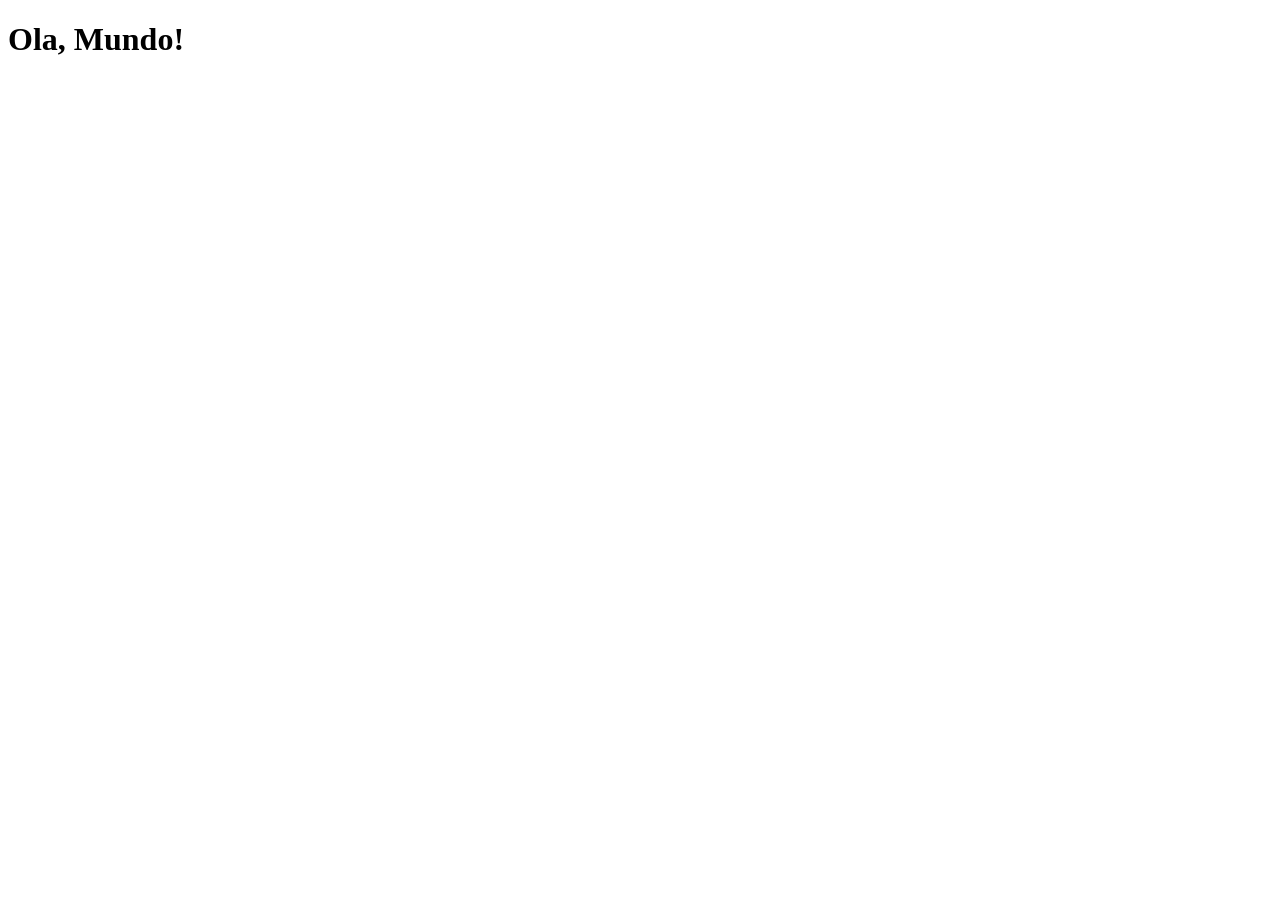
==== index.html @ 37b0c303 "Criei a pagina principal" ====
<!DOCTYPE html>
<html lang="pt-br">
<head>
    <meta charset="UTF-8">
    <meta name="viewport" content="width=device-width, initial-scale=1.0">
    <title>Projeto Redes Sociais</title>
    <link rel="shortcut icon" href="favicon.ico" type="image/x-icon">
    <link rel="stylesheet" href="estilos/style.css">
</head>
<body>
    <h1>Ola, Mundo!</h1>
</body>
</html>
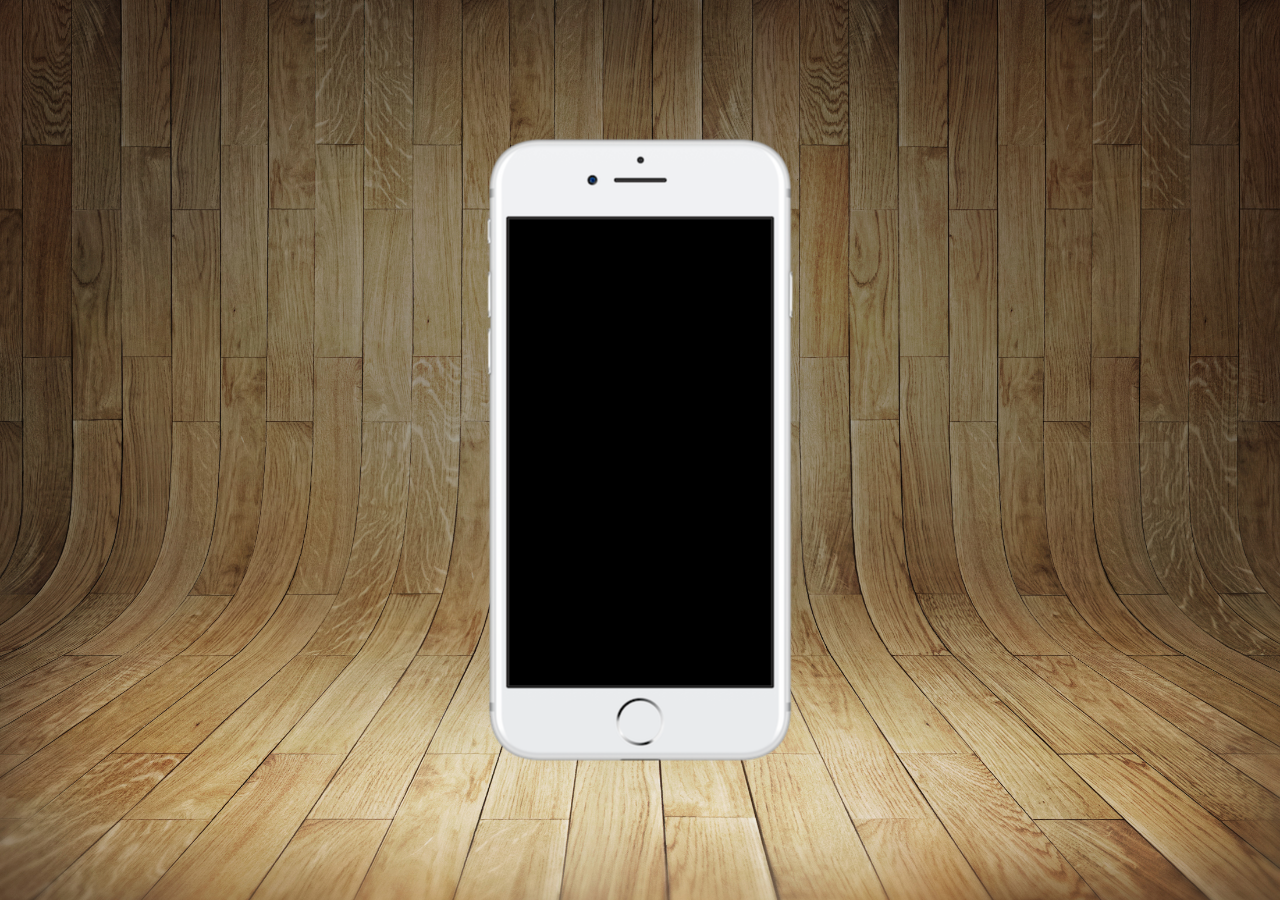
==== commit 3d1162df: "att mini projeto" ====
--- a/index.html
+++ b/index.html
@@ -8,6 +8,13 @@
     <link rel="stylesheet" href="estilos/style.css">
 </head>
 <body>
-    <h1>Ola, Mundo!</h1>
+    <main>
+        <section id="telefone">
+
+        </section>
+        <section id="redes-sociais">
+
+        </section>
+    </main>
 </body>
 </html>
--- a/estilos/style.css
+++ b/estilos/style.css
@@ -0,0 +1,34 @@
+@charset "UTF-8";
+
+* {
+    margin: 0;
+    padding: 0;
+    font-family: Arial, Helvetica, sans-serif;
+}
+
+html, body{
+    height: 100vh;
+    width: 100vw;
+    background-color: black;
+}
+
+body{
+    background: url(../imagens/fundo-madeira.jpg) no-repeat top center; 
+    background-size: cover;
+    background-attachment: fixed;
+}
+
+main{
+    height: 100vh;
+    position: relative;
+}
+
+section#telefone{
+    position: absolute;
+    top: 50%;
+    left: 50%;
+    transform: translate(-50%, -50%);
+    height: 627px;
+    width: 311px;
+    background:url(../imagens/frame-iphone.png) no-repeat;
+}
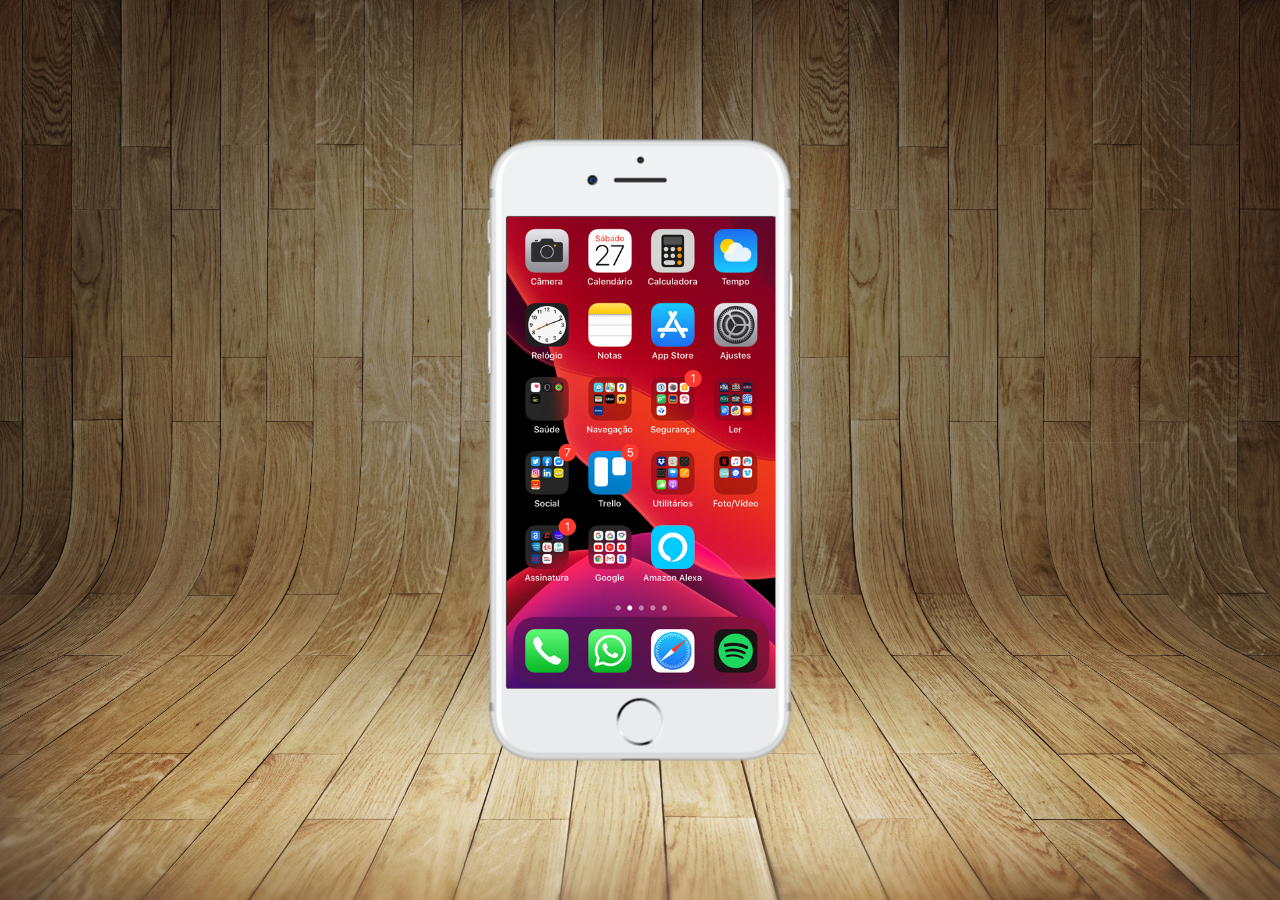
==== commit 6c672d4a: "Criei a tela home" ====
--- a/index.html
+++ b/index.html
@@ -10,7 +10,7 @@
 <body>
     <main>
         <section id="telefone">
-
+            <iframe src="home.html" name="tela" id="tela" frameborder="0"></iframe>
         </section>
         <section id="redes-sociais">
 
--- a/estilos/style.css
+++ b/estilos/style.css
@@ -31,4 +31,12 @@
     height: 627px;
     width: 311px;
     background:url(../imagens/frame-iphone.png) no-repeat;
+}
+
+iframe#tela{
+    position: relative;
+    top: 80px;
+    left: 22px;
+    width: 269px;
+    height: 471.5px;
 }
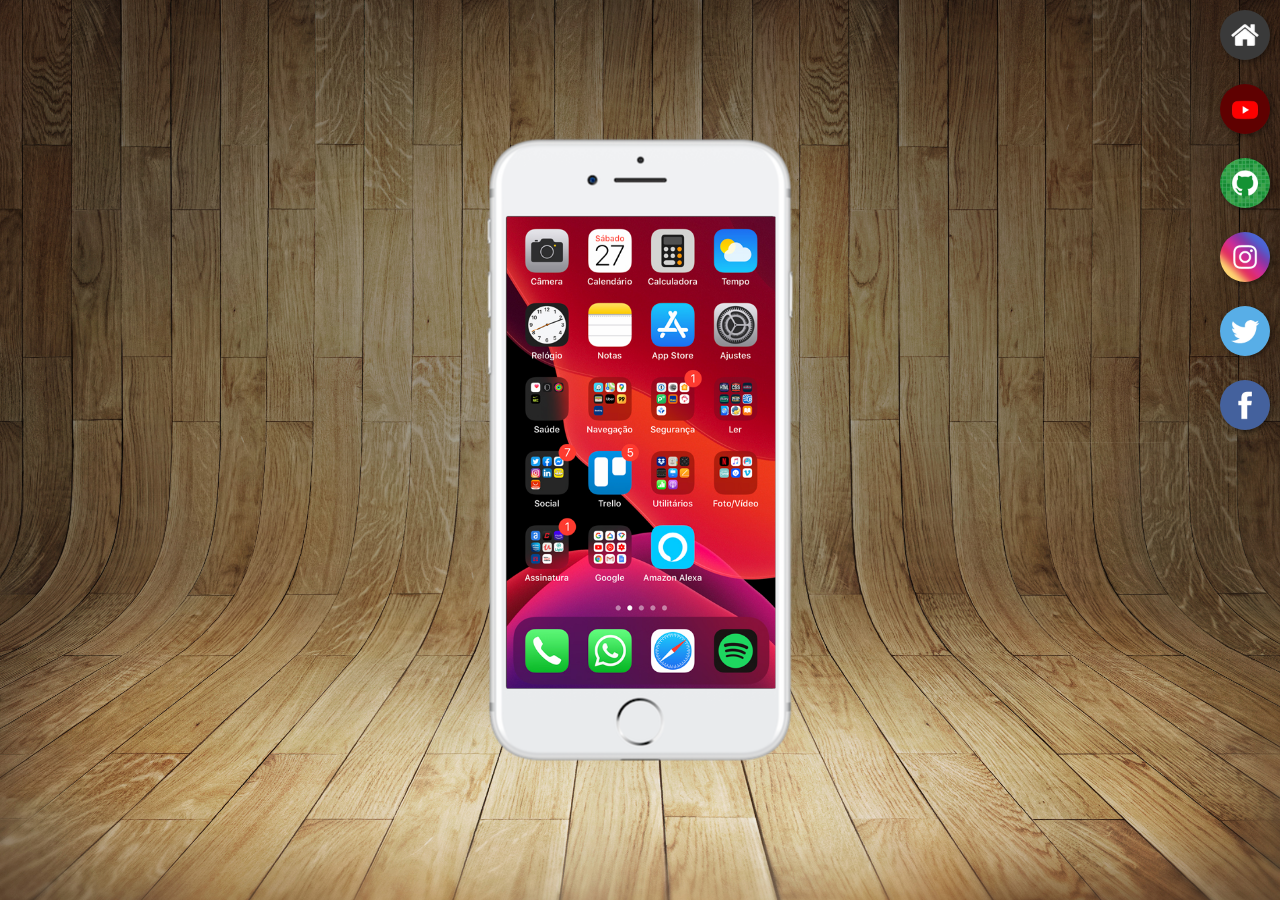
==== commit 87426b9d: "criei botoes na lateral" ====
--- a/index.html
+++ b/index.html
@@ -10,10 +10,17 @@
 <body>
     <main>
         <section id="telefone">
-            <iframe src="home.html" name="tela" id="tela" frameborder="0"></iframe>
+            <iframe src="home.html" name="tela" id="tela" frameborder="0">
+                Seu navegador nao e compativel com isso.
+            </iframe>
         </section>
         <section id="redes-sociais">
-
+            <a href="#" target="tela"><img src="imagens/logo-home.jpg" alt="Home"></a><br>
+            <a href="#" target="tela"><img src="imagens/logo-youtube.jpg" alt="Youtube"></a><br>
+            <a href="#" target="tela"><img src="imagens/logo-github.jpg" alt="GitHub"></a><br>
+            <a href="#" target="tela"><img src="imagens/logo-instagram.jpg" alt="Instagram"></a><br>
+            <a href="#" target="tela"><img src="imagens/logo-twitter.jpg" alt="Twitter"></a><br>
+            <a href="#" target="tela"><img src="imagens/logo-facebook.jpg" alt="Facebook"></a>
         </section>
     </main>
 </body>
--- a/estilos/style.css
+++ b/estilos/style.css
@@ -39,4 +39,23 @@
     left: 22px;
     width: 269px;
     height: 471.5px;
+}
+
+section#redes-sociais{
+    text-align: right;
+}
+
+section#redes-sociais img{
+    width: 50px;
+    margin: 10px;
+    border-radius: 50%;
+    box-shadow: 2px 2px 5px rgba(0, 0, 0, 0.400);
+    box-sizing: border-box;
+}
+
+section#redes-sociais img:hover{
+    border: 2px solid rgba(255, 255, 255, 0.637);
+    transform: translate(-3px, -3px);
+    box-shadow: 5px 5px 10px rgba(0, 0, 0, 0.600);
+    transition: transform .3s, border 1s;
 }
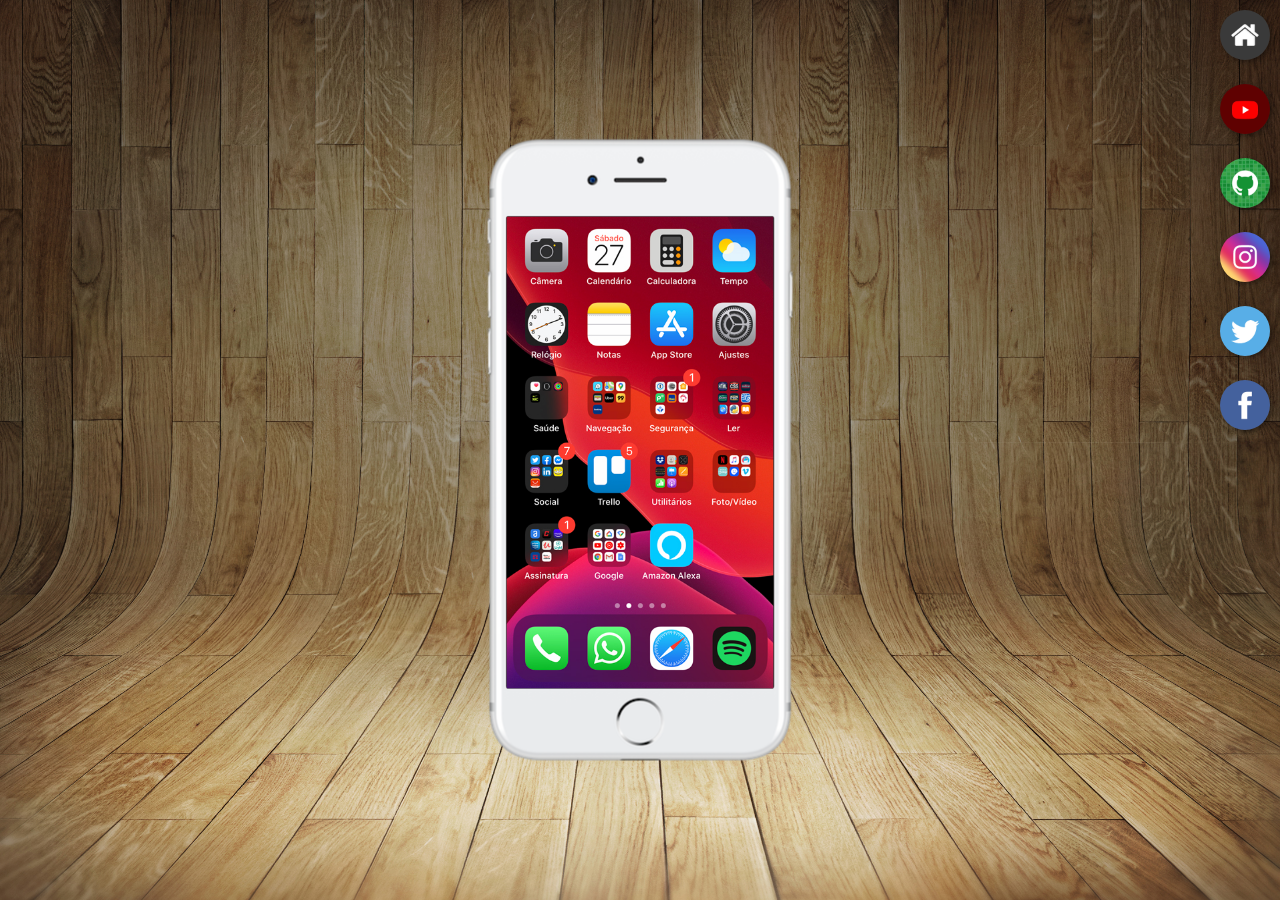
==== commit 64dc10e5: "att final" ====
--- a/index.html
+++ b/index.html
@@ -15,12 +15,12 @@
             </iframe>
         </section>
         <section id="redes-sociais">
-            <a href="#" target="tela"><img src="imagens/logo-home.jpg" alt="Home"></a><br>
-            <a href="#" target="tela"><img src="imagens/logo-youtube.jpg" alt="Youtube"></a><br>
-            <a href="#" target="tela"><img src="imagens/logo-github.jpg" alt="GitHub"></a><br>
-            <a href="#" target="tela"><img src="imagens/logo-instagram.jpg" alt="Instagram"></a><br>
-            <a href="#" target="tela"><img src="imagens/logo-twitter.jpg" alt="Twitter"></a><br>
-            <a href="#" target="tela"><img src="imagens/logo-facebook.jpg" alt="Facebook"></a>
+            <a href="home.html" target="tela"><img src="imagens/logo-home.jpg" alt="Home"></a><br>
+            <a href="youtube.html" target="tela"><img src="imagens/logo-youtube.jpg" alt="Youtube"></a><br>
+            <a href="github.html" target="tela"><img src="imagens/logo-github.jpg" alt="GitHub"></a><br>
+            <a href="instagram.html" target="tela"><img src="imagens/logo-instagram.jpg" alt="Instagram"></a><br>
+            <a href="twitter.html" target="tela"><img src="imagens/logo-twitter.jpg" alt="Twitter"></a><br>
+            <a href="facebook.html" target="tela"><img src="imagens/logo-facebook.jpg" alt="Facebook"></a>
         </section>
     </main>
 </body>
--- a/estilos/style.css
+++ b/estilos/style.css
@@ -37,7 +37,7 @@
     position: relative;
     top: 80px;
     left: 22px;
-    width: 269px;
+    width: 267px;
     height: 471.5px;
 }
 
